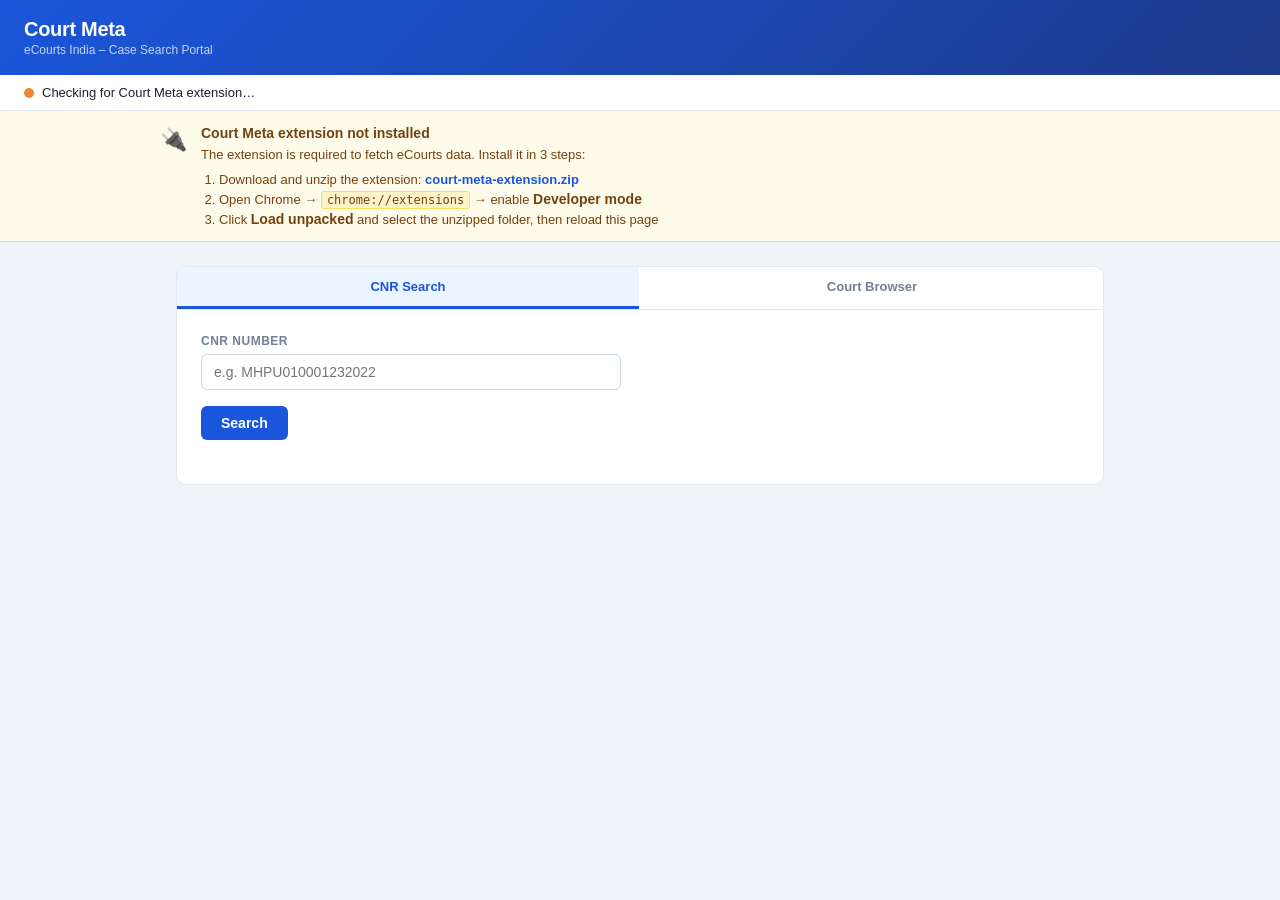
==== CourtMetaAPI/wwwroot/index.html @ 911f9a17 "Initial commit: Court Meta Chrome Extension + ASP.NET Core API - Chrome Extension (MV3): content scr" ====
<!DOCTYPE html>
<html lang="en">
<head>
  <meta charset="UTF-8" />
  <meta name="viewport" content="width=device-width, initial-scale=1.0" />
  <title>Court Meta – eCourts Search</title>
  <link rel="stylesheet" href="styles.css" />
</head>
<body>

  <header class="app-header">
    <div>
      <h1>Court Meta</h1>
      <div class="subtitle">eCourts India – Case Search Portal</div>
    </div>
  </header>

  <div class="status-bar">
    <div class="status-indicator checking" id="extIndicator"></div>
    <span id="extStatus">Checking for Court Meta extension…</span>
  </div>

  <!-- ── Install banner (hidden once extension connects) ── -->
  <div id="installBanner" class="install-banner">
    <div class="install-banner-content">
      <div class="install-icon">🔌</div>
      <div class="install-text">
        <strong>Court Meta extension not installed</strong>
        <span>The extension is required to fetch eCourts data. Install it in 3 steps:</span>
        <ol>
          <li>Download and unzip the extension: <a href="/court-meta-extension.zip" download class="install-link">court-meta-extension.zip</a></li>
          <li>Open Chrome → <code>chrome://extensions</code> → enable <strong>Developer mode</strong></li>
          <li>Click <strong>Load unpacked</strong> and select the unzipped folder, then reload this page</li>
        </ol>
      </div>
    </div>
  </div>

  <div class="container">

    <div class="tabs">
      <button class="tab-btn active" data-tab="cnr">CNR Search</button>
      <button class="tab-btn" data-tab="browser">Court Browser</button>
    </div>

    <!-- ══════════════════════════════════ -->
    <!-- TAB 1: CNR Search                 -->
    <!-- ══════════════════════════════════ -->
    <div class="card tab-panel active" id="tab-cnr">
      <div class="form-row">
        <div class="form-group" style="max-width:420px;">
          <label for="cnrNumber">CNR Number</label>
          <input type="text" id="cnrNumber" placeholder="e.g. MHPU010001232022" maxlength="30" />
        </div>
      </div>
      <button class="btn btn-primary" id="cnrSearchBtn">Search</button>

      <div class="result-section">
        <div class="alert alert-error" id="cnrError"></div>

        <div class="cnr-card" id="cnrCard">
          <h3 id="cnrCardTitle">Case Details</h3>
          <div class="cnr-field"><span class="cnr-label">CNR Number</span><span class="cnr-value" id="cnrCino">–</span></div>
          <div class="cnr-field"><span class="cnr-label">Case Type</span><span class="cnr-value" id="cnrType">–</span></div>
          <div class="cnr-field"><span class="cnr-label">Case Number</span><span class="cnr-value" id="cnrCaseNumber">–</span></div>
        </div>

        <div id="cnrHistoryWrap" style="display:none;" class="history-table">
          <h3>Case History</h3>
          <div class="table-wrap">
            <table>
              <thead><tr><th>#</th><th>Date</th><th>Purpose</th><th>Judge</th><th>Business</th><th>Next Date</th><th>Next Purpose</th></tr></thead>
              <tbody id="cnrHistoryBody"></tbody>
            </table>
          </div>
        </div>

        <div id="cnrRawWrap" style="display:none;margin-top:16px;">
          <div class="section-label">Raw Response</div>
          <pre id="cnrRaw" style="background:#f7fafc;border:1px solid #e2e8f0;border-radius:6px;padding:14px;font-size:12px;overflow-x:auto;white-space:pre-wrap;color:#2d3748;margin-top:8px;"></pre>
        </div>
      </div>
    </div>

    <!-- ══════════════════════════════════ -->
    <!-- TAB 2: Court Browser             -->
    <!-- Cascading: State→District→Complex→Courts -->
    <!-- ══════════════════════════════════ -->
    <div class="card tab-panel" id="tab-browser">

      <div class="form-row">

        <!-- State -->
        <div class="form-group">
          <label for="selState">State</label>
          <select id="selState">
            <option value="">— Loading states… —</option>
          </select>
          <div class="field-error" id="stateErr"></div>
        </div>

        <!-- District -->
        <div class="form-group">
          <label for="selDistrict">District</label>
          <select id="selDistrict" disabled>
            <option value="">— Select a state first —</option>
          </select>
          <div class="field-error" id="districtErr"></div>
        </div>

        <!-- Complex -->
        <div class="form-group">
          <label for="selComplex">Court Complex</label>
          <select id="selComplex" disabled>
            <option value="">— Select a district first —</option>
          </select>
          <div class="field-error" id="complexErr"></div>
        </div>

      </div>

      <!-- Court Names -->
      <div id="courtsSection" style="display:none; margin-top:20px;">
        <div class="section-label">Courts in selected complex</div>
        <div class="alert alert-error" id="courtsErr" style="margin-top:8px;"></div>
        <div class="table-wrap" style="margin-top:12px;">
          <table>
            <thead><tr><th>#</th><th>Court Code</th><th>Court Name</th></tr></thead>
            <tbody id="courtsBody"></tbody>
          </table>
        </div>
      </div>

      <!-- Loading spinner -->
      <div id="browserLoading" style="display:none; padding:16px 0; color:#718096; font-size:13px;">
        <span class="spinner dark"></span> Loading…
      </div>

    </div>

  </div><!-- /container -->

  <script src="court-meta.js"></script>
  <script src="app.js"></script>
</body>
</html>
---- CourtMetaAPI/wwwroot/styles.css ----
*, *::before, *::after { box-sizing: border-box; margin: 0; padding: 0; }

body {
  font-family: -apple-system, BlinkMacSystemFont, 'Segoe UI', Roboto, sans-serif;
  font-size: 14px;
  background: #f0f4f8;
  color: #1a202c;
  min-height: 100vh;
}

/* ── Header ── */
.app-header {
  background: linear-gradient(135deg, #1a56db 0%, #1e3a8a 100%);
  color: white;
  padding: 18px 24px;
  display: flex;
  align-items: center;
  justify-content: space-between;
  box-shadow: 0 2px 8px rgba(0,0,0,0.15);
}
.app-header h1 { font-size: 20px; font-weight: 700; letter-spacing: -0.3px; }
.app-header .subtitle { font-size: 12px; opacity: 0.75; margin-top: 2px; }

/* ── Status Bar ── */
.status-bar {
  display: flex;
  align-items: center;
  gap: 8px;
  background: white;
  border-bottom: 1px solid #e2e8f0;
  padding: 10px 24px;
  font-size: 13px;
}
.status-indicator {
  width: 10px;
  height: 10px;
  border-radius: 50%;
  background: #a0aec0;
  flex-shrink: 0;
  transition: background 0.3s;
}
.status-indicator.checking { background: #ed8936; animation: pulse 1s infinite; }
.status-indicator.connected { background: #48bb78; }
.status-indicator.error { background: #fc8181; }

@keyframes pulse { 0%, 100% { opacity: 1; } 50% { opacity: 0.4; } }

/* ── Layout ── */
.container { max-width: 960px; margin: 0 auto; padding: 24px 16px; }

/* ── Tabs ── */
.tabs {
  display: flex;
  gap: 2px;
  background: white;
  border: 1px solid #e2e8f0;
  border-radius: 10px 10px 0 0;
  overflow: hidden;
}
.tab-btn {
  flex: 1;
  padding: 12px 8px;
  border: none;
  background: transparent;
  cursor: pointer;
  font-size: 13px;
  font-weight: 600;
  color: #718096;
  transition: all 0.15s;
  border-bottom: 3px solid transparent;
}
.tab-btn:hover { background: #f7fafc; color: #2d3748; }
.tab-btn.active {
  color: #1a56db;
  background: #ebf5ff;
  border-bottom-color: #1a56db;
}

/* ── Cards ── */
.card {
  background: white;
  border: 1px solid #e2e8f0;
  border-top: none;
  border-radius: 0 0 10px 10px;
  padding: 24px;
}

.tab-panel { display: none; }
.tab-panel.active { display: block; }

/* ── Form Elements ── */
.form-row {
  display: grid;
  grid-template-columns: repeat(auto-fit, minmax(200px, 1fr));
  gap: 16px;
  margin-bottom: 16px;
}
.form-group { display: flex; flex-direction: column; gap: 6px; }
.form-group label {
  font-size: 12px;
  font-weight: 600;
  color: #718096;
  text-transform: uppercase;
  letter-spacing: 0.5px;
}
input[type="text"], select {
  padding: 9px 12px;
  border: 1px solid #cbd5e0;
  border-radius: 6px;
  font-size: 14px;
  color: #2d3748;
  outline: none;
  transition: border-color 0.15s, box-shadow 0.15s;
  width: 100%;
  background: white;
}
input[type="text"]:focus, select:focus {
  border-color: #1a56db;
  box-shadow: 0 0 0 3px rgba(26,86,219,0.12);
}

/* ── Buttons ── */
.btn {
  display: inline-flex;
  align-items: center;
  gap: 6px;
  padding: 9px 20px;
  border: none;
  border-radius: 6px;
  font-size: 14px;
  font-weight: 600;
  cursor: pointer;
  transition: all 0.15s;
}
.btn-primary { background: #1a56db; color: white; }
.btn-primary:hover { background: #1e3a8a; }
.btn-primary:disabled { background: #a0aec0; cursor: not-allowed; }
.btn-secondary { background: #edf2f7; color: #4a5568; }
.btn-secondary:hover { background: #e2e8f0; }

/* ── Results ── */
.result-section { margin-top: 20px; }
.result-section h3 {
  font-size: 13px;
  font-weight: 700;
  color: #4a5568;
  text-transform: uppercase;
  letter-spacing: 0.5px;
  margin-bottom: 12px;
}

.alert {
  padding: 12px 16px;
  border-radius: 6px;
  font-size: 13px;
  display: none;
}
.alert.show { display: block; }
.alert-error { background: #fff5f5; border: 1px solid #fed7d7; color: #c53030; }
.alert-success { background: #f0fff4; border: 1px solid #c6f6d5; color: #276749; }
.alert-info { background: #ebf8ff; border: 1px solid #bee3f8; color: #2a69ac; }

/* ── Table ── */
.table-wrap { overflow-x: auto; }
table {
  width: 100%;
  border-collapse: collapse;
  font-size: 13px;
}
thead th {
  background: #f7fafc;
  padding: 10px 12px;
  text-align: left;
  font-weight: 700;
  font-size: 12px;
  text-transform: uppercase;
  letter-spacing: 0.4px;
  color: #718096;
  border-bottom: 2px solid #e2e8f0;
}
tbody td {
  padding: 10px 12px;
  border-bottom: 1px solid #e2e8f0;
  color: #2d3748;
}
tbody tr:last-child td { border-bottom: none; }
tbody tr:hover { background: #f7fafc; }

/* ── CNR Detail Card ── */
.cnr-card {
  border: 1px solid #bee3f8;
  background: #ebf8ff;
  border-radius: 8px;
  padding: 16px 20px;
  display: none;
}
.cnr-card.show { display: block; }
.cnr-card h3 { font-size: 15px; color: #2a4365; margin-bottom: 12px; }
.cnr-field { display: flex; gap: 12px; margin-bottom: 8px; }
.cnr-label { font-weight: 700; min-width: 130px; color: #4a5568; font-size: 13px; }
.cnr-value { color: #2d3748; font-size: 13px; }

/* ── Loading ── */
.spinner {
  display: inline-block;
  width: 16px;
  height: 16px;
  border: 2px solid rgba(255,255,255,0.4);
  border-top-color: white;
  border-radius: 50%;
  animation: spin 0.6s linear infinite;
  vertical-align: middle;
}
.spinner.dark {
  border-color: rgba(0,0,0,0.1);
  border-top-color: #1a56db;
}

@keyframes spin { to { transform: rotate(360deg); } }

.loading-row td {
  text-align: center;
  color: #718096;
  padding: 20px;
}

.field-error {
  font-size: 12px;
  color: #c53030;
  margin-top: 4px;
  min-height: 16px;
}

select:disabled {
  background: #f7fafc;
  color: #a0aec0;
  cursor: not-allowed;
}

/* ── History Table ── */
.history-table { margin-top: 16px; }

/* ── Install Banner ── */
.install-banner {
  background: #fffbeb;
  border-bottom: 1px solid #f6e05e;
  padding: 14px 24px;
}
.install-banner.hidden { display: none; }
.install-banner-content {
  max-width: 960px;
  margin: 0 auto;
  display: flex;
  gap: 14px;
  align-items: flex-start;
}
.install-icon { font-size: 22px; line-height: 1.4; flex-shrink: 0; }
.install-text { font-size: 13px; color: #744210; display: flex; flex-direction: column; gap: 6px; }
.install-text strong { font-size: 14px; color: #744210; }
.install-text ol { margin: 4px 0 0 18px; display: flex; flex-direction: column; gap: 4px; }
.install-text code {
  background: #fef3c7;
  border: 1px solid #f6e05e;
  border-radius: 3px;
  padding: 1px 5px;
  font-size: 12px;
}
.install-link {
  color: #1a56db;
  font-weight: 600;
  text-decoration: none;
}
.install-link:hover { text-decoration: underline; }
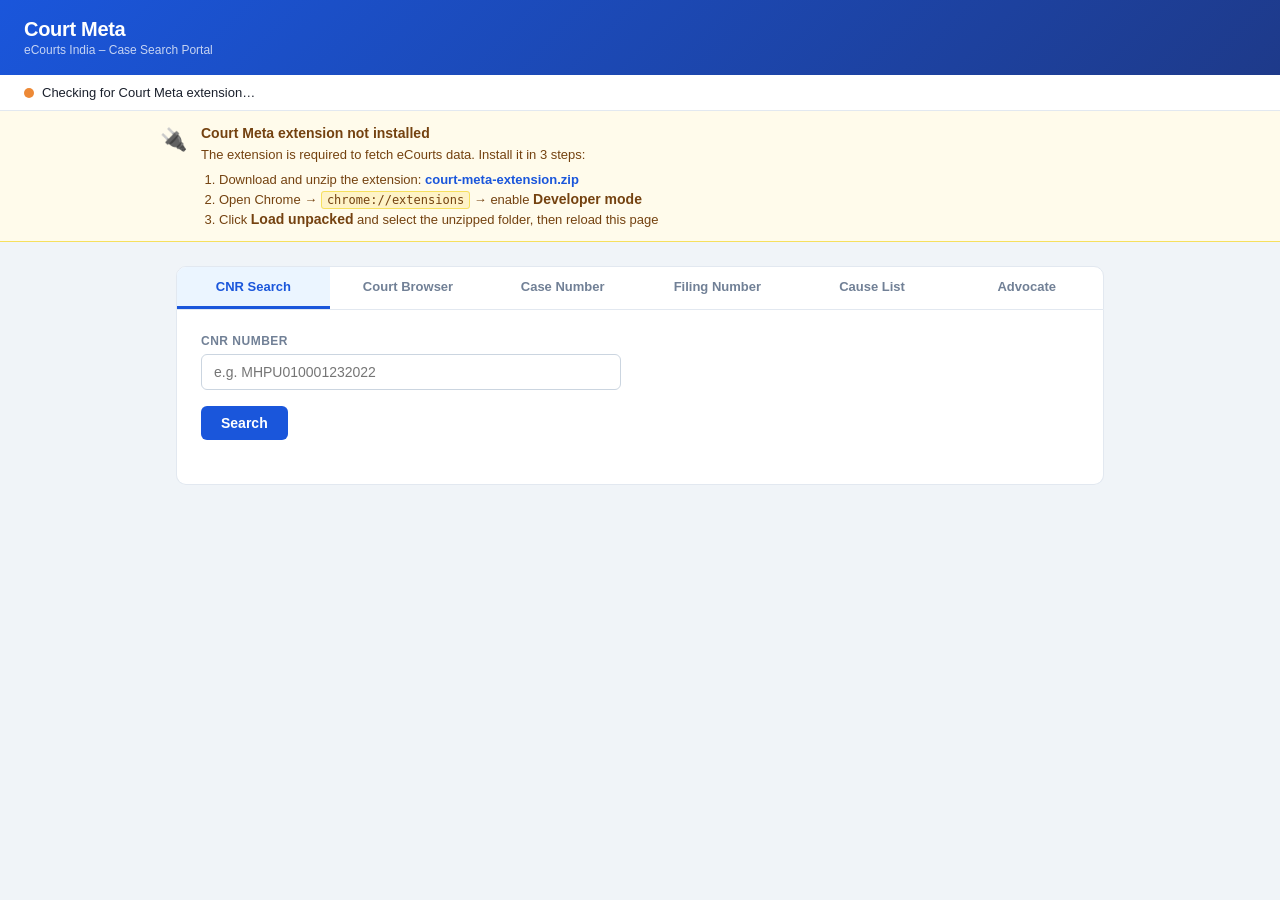
==== commit 43373d8a: "Adding multiple api calls" ====
--- a/CourtMetaAPI/wwwroot/index.html
+++ b/CourtMetaAPI/wwwroot/index.html
@@ -41,6 +41,10 @@
     <div class="tabs">
       <button class="tab-btn active" data-tab="cnr">CNR Search</button>
       <button class="tab-btn" data-tab="browser">Court Browser</button>
+      <button class="tab-btn" data-tab="case-search">Case Number</button>
+      <button class="tab-btn" data-tab="filing-search">Filing Number</button>
+      <button class="tab-btn" data-tab="cause-list">Cause List</button>
+      <button class="tab-btn" data-tab="advocate">Advocate</button>
     </div>
 
     <!-- ══════════════════════════════════ -->
@@ -58,26 +62,32 @@
       <div class="result-section">
         <div class="alert alert-error" id="cnrError"></div>
 
-        <div class="cnr-card" id="cnrCard">
-          <h3 id="cnrCardTitle">Case Details</h3>
-          <div class="cnr-field"><span class="cnr-label">CNR Number</span><span class="cnr-value" id="cnrCino">–</span></div>
-          <div class="cnr-field"><span class="cnr-label">Case Type</span><span class="cnr-value" id="cnrType">–</span></div>
-          <div class="cnr-field"><span class="cnr-label">Case Number</span><span class="cnr-value" id="cnrCaseNumber">–</span></div>
-        </div>
-
-        <div id="cnrHistoryWrap" style="display:none;" class="history-table">
-          <h3>Case History</h3>
-          <div class="table-wrap">
-            <table>
-              <thead><tr><th>#</th><th>Date</th><th>Purpose</th><th>Judge</th><th>Business</th><th>Next Date</th><th>Next Purpose</th></tr></thead>
-              <tbody id="cnrHistoryBody"></tbody>
-            </table>
-          </div>
-        </div>
-
-        <div id="cnrRawWrap" style="display:none;margin-top:16px;">
-          <div class="section-label">Raw Response</div>
-          <pre id="cnrRaw" style="background:#f7fafc;border:1px solid #e2e8f0;border-radius:6px;padding:14px;font-size:12px;overflow-x:auto;white-space:pre-wrap;color:#2d3748;margin-top:8px;"></pre>
+        <div class="cnr-split" id="cnrSplit">
+          <div class="cnr-split-pane cnr-split-left">
+            <div class="cnr-pane-header">
+              <div class="cnr-pane-title">Parsed JSON</div>
+              <button type="button" class="copy-btn" data-copy-target="cnrParsed">
+                <svg class="copy-btn-icon" viewBox="0 0 16 16" width="12" height="12" aria-hidden="true">
+                  <path fill="currentColor" d="M5 1a2 2 0 0 0-2 2v1H2a2 2 0 0 0-2 2v8a2 2 0 0 0 2 2h7a2 2 0 0 0 2-2v-1h1a2 2 0 0 0 2-2V3a2 2 0 0 0-2-2H5zm0 2h7v9h-1V6a2 2 0 0 0-2-2H5V3zM2 6h7v8H2V6z"/>
+                </svg>
+                <span class="copy-btn-label">Copy</span>
+              </button>
+            </div>
+            <pre id="cnrParsed" class="cnr-raw"></pre>
+          </div>
+
+          <div class="cnr-split-pane cnr-split-right">
+            <div class="cnr-pane-header">
+              <div class="cnr-pane-title">API Response (JSON)</div>
+              <button type="button" class="copy-btn" data-copy-target="cnrRaw">
+                <svg class="copy-btn-icon" viewBox="0 0 16 16" width="12" height="12" aria-hidden="true">
+                  <path fill="currentColor" d="M5 1a2 2 0 0 0-2 2v1H2a2 2 0 0 0-2 2v8a2 2 0 0 0 2 2h7a2 2 0 0 0 2-2v-1h1a2 2 0 0 0 2-2V3a2 2 0 0 0-2-2H5zm0 2h7v9h-1V6a2 2 0 0 0-2-2H5V3zM2 6h7v8H2V6z"/>
+                </svg>
+                <span class="copy-btn-label">Copy</span>
+              </button>
+            </div>
+            <pre id="cnrRaw" class="cnr-raw"></pre>
+          </div>
         </div>
       </div>
     </div>
@@ -138,6 +148,228 @@
 
     </div>
 
+    <!-- ══════════════════════════════════ -->
+    <!-- TAB 3: Case Number Search        -->
+    <!-- ══════════════════════════════════ -->
+    <div class="card tab-panel" id="tab-case-search">
+      <div class="form-row">
+        <div class="form-group">
+          <label for="csState">State</label>
+          <select id="csState"><option value="">— Select State —</option></select>
+        </div>
+        <div class="form-group">
+          <label for="csDistrict">District</label>
+          <select id="csDistrict" disabled><option value="">— Select state first —</option></select>
+        </div>
+        <div class="form-group">
+          <label for="csComplex">Court Complex</label>
+          <select id="csComplex" disabled><option value="">— Select district first —</option></select>
+        </div>
+      </div>
+      <div class="form-row">
+        <div class="form-group">
+          <label for="csCaseType">Case Type</label>
+          <select id="csCaseType" disabled><option value="">— Select complex first —</option></select>
+        </div>
+        <div class="form-group">
+          <label for="csNumber">Number</label>
+          <input type="text" id="csNumber" placeholder="e.g. 123" />
+        </div>
+        <div class="form-group">
+          <label for="csYear">Year</label>
+          <input type="text" id="csYear" placeholder="e.g. 2024" />
+        </div>
+      </div>
+      <button class="btn btn-primary" id="csSearchBtn">Search</button>
+
+      <div class="result-section">
+        <div class="alert alert-error" id="csError"></div>
+        <div id="csResultsWrap" style="display:none; margin-top:16px;">
+          <div class="section-label" id="csResultsHeader" style="font-size:12px; font-weight:600; color:#718096; margin-bottom:8px;"></div>
+          <div class="table-wrap">
+            <table>
+              <thead><tr><th>#</th><th>CNR</th><th>Case</th><th>Type</th><th>Year</th><th>Parties</th><th>Court</th><th></th></tr></thead>
+              <tbody id="csResultsBody"></tbody>
+            </table>
+          </div>
+        </div>
+      </div>
+    </div>
+
+    <!-- ══════════════════════════════════ -->
+    <!-- TAB 4: Filing Number Search      -->
+    <!-- ══════════════════════════════════ -->
+    <div class="card tab-panel" id="tab-filing-search">
+      <div class="form-row">
+        <div class="form-group">
+          <label for="fsState">State</label>
+          <select id="fsState"><option value="">— Select State —</option></select>
+        </div>
+        <div class="form-group">
+          <label for="fsDistrict">District</label>
+          <select id="fsDistrict" disabled><option value="">— Select state first —</option></select>
+        </div>
+        <div class="form-group">
+          <label for="fsComplex">Court Complex</label>
+          <select id="fsComplex" disabled><option value="">— Select district first —</option></select>
+        </div>
+      </div>
+      <div class="form-row">
+        <div class="form-group">
+          <label for="fsFiling">Filing Number</label>
+          <input type="text" id="fsFiling" placeholder="e.g. 456" />
+        </div>
+        <div class="form-group">
+          <label for="fsYear">Year</label>
+          <input type="text" id="fsYear" placeholder="e.g. 2024" />
+        </div>
+      </div>
+      <button class="btn btn-primary" id="fsSearchBtn">Search</button>
+
+      <div class="result-section">
+        <div class="alert alert-error" id="fsError"></div>
+        <div id="fsResultsWrap" style="display:none; margin-top:16px;">
+          <div class="section-label" id="fsResultsHeader" style="font-size:12px; font-weight:600; color:#718096; margin-bottom:8px;"></div>
+          <div class="table-wrap">
+            <table>
+              <thead><tr><th>#</th><th>CNR</th><th>Case</th><th>Type</th><th>Year</th><th>Parties</th><th>Court</th><th></th></tr></thead>
+              <tbody id="fsResultsBody"></tbody>
+            </table>
+          </div>
+        </div>
+      </div>
+    </div>
+
+    <!-- ══════════════════════════════════ -->
+    <!-- TAB 5: Cause List                -->
+    <!-- ══════════════════════════════════ -->
+    <div class="card tab-panel" id="tab-cause-list">
+      <div class="form-row">
+        <div class="form-group">
+          <label for="clState">State</label>
+          <select id="clState"><option value="">— Select State —</option></select>
+        </div>
+        <div class="form-group">
+          <label for="clDistrict">District</label>
+          <select id="clDistrict" disabled><option value="">— Select state first —</option></select>
+        </div>
+        <div class="form-group">
+          <label for="clComplex">Court Complex</label>
+          <select id="clComplex" disabled><option value="">— Select district first —</option></select>
+        </div>
+      </div>
+      <div class="form-row">
+        <div class="form-group">
+          <label for="clCourtNo">Court Room</label>
+          <select id="clCourtNo" disabled><option value="">— Select complex first —</option></select>
+        </div>
+        <div class="form-group">
+          <label for="clDate">Date</label>
+          <input type="text" id="clDate" placeholder="dd-mm-yyyy or yyyy-mm-dd" />
+        </div>
+        <div class="form-group">
+          <label for="clFlag">Type</label>
+          <select id="clFlag">
+            <option value="civ_t">Civil</option>
+            <option value="cri_t">Criminal</option>
+          </select>
+        </div>
+      </div>
+      <button class="btn btn-primary" id="clSearchBtn">Load Cause List</button>
+
+      <div class="result-section">
+        <div class="alert alert-error" id="clError"></div>
+        <div id="clResultsWrap" style="display:none; margin-top:16px;">
+          <div class="section-label" id="clResultsHeader" style="font-size:12px; font-weight:600; color:#718096; margin-bottom:8px;"></div>
+          <div class="table-wrap">
+            <table>
+              <thead><tr><th>#</th><th>CNR</th><th>Details</th><th></th></tr></thead>
+              <tbody id="clResultsBody"></tbody>
+            </table>
+          </div>
+        </div>
+      </div>
+    </div>
+
+    <!-- ══════════════════════════════════ -->
+    <!-- TAB 6: Advocate Search          -->
+    <!-- ══════════════════════════════════ -->
+    <div class="card tab-panel" id="tab-advocate">
+      <div class="form-row">
+        <div class="form-group">
+          <label for="advState">State</label>
+          <select id="advState"><option value="">— Select State —</option></select>
+        </div>
+        <div class="form-group">
+          <label for="advScope">Scope</label>
+          <select id="advScope">
+            <option value="court">Single court complex</option>
+            <option value="state">All districts in state (live stream)</option>
+          </select>
+        </div>
+        <div class="form-group">
+          <label for="advMode">Search By</label>
+          <select id="advMode">
+            <option value="name">Advocate Name</option>
+            <option value="barcode">Bar Code</option>
+          </select>
+        </div>
+      </div>
+
+      <div class="form-row" id="advCourtRow">
+        <div class="form-group">
+          <label for="advDistrict">District</label>
+          <select id="advDistrict" disabled><option value="">— Select state first —</option></select>
+        </div>
+        <div class="form-group">
+          <label for="advComplex">Court Complex</label>
+          <select id="advComplex" disabled><option value="">— Select district first —</option></select>
+        </div>
+      </div>
+
+      <div class="form-row" id="advNameRow">
+        <div class="form-group">
+          <label for="advName">Advocate Name</label>
+          <input type="text" id="advName" placeholder="e.g. John Doe" />
+        </div>
+        <div class="form-group">
+          <label for="advPending">Status</label>
+          <select id="advPending">
+            <option value="Pending">Pending</option>
+            <option value="Disposed">Disposed</option>
+            <option value="Both">Both</option>
+          </select>
+        </div>
+      </div>
+
+      <div class="form-row" id="advBarcodeRow" style="display:none;">
+        <div class="form-group">
+          <label for="advBarState">Bar State Code</label>
+          <input type="text" id="advBarState" placeholder="e.g. 1" />
+        </div>
+        <div class="form-group">
+          <label for="advBarCode">Bar Code</label>
+          <input type="text" id="advBarCode" placeholder="e.g. MAH/12345/2010" />
+        </div>
+      </div>
+
+      <button class="btn btn-primary" id="advSearchBtn">Search</button>
+
+      <div class="result-section">
+        <div class="alert alert-error" id="advError"></div>
+        <div id="advProgress" style="display:none; margin-top:12px; font-size:13px; color:#4a5568;"></div>
+        <div id="advResultsWrap" style="display:none; margin-top:16px;">
+          <div class="section-label" id="advResultsHeader" style="font-size:12px; font-weight:600; color:#718096; margin-bottom:8px;"></div>
+          <div class="table-wrap">
+            <table>
+              <thead><tr><th>#</th><th>CNR</th><th>Type</th><th>Year</th><th>Parties</th><th>District / Court</th><th></th></tr></thead>
+              <tbody id="advResultsBody"></tbody>
+            </table>
+          </div>
+        </div>
+      </div>
+    </div>
+
   </div><!-- /container -->
 
   <script src="court-meta.js"></script>
--- a/CourtMetaAPI/wwwroot/styles.css
+++ b/CourtMetaAPI/wwwroot/styles.css
@@ -186,20 +186,6 @@
 tbody tr:last-child td { border-bottom: none; }
 tbody tr:hover { background: #f7fafc; }
 
-/* ── CNR Detail Card ── */
-.cnr-card {
-  border: 1px solid #bee3f8;
-  background: #ebf8ff;
-  border-radius: 8px;
-  padding: 16px 20px;
-  display: none;
-}
-.cnr-card.show { display: block; }
-.cnr-card h3 { font-size: 15px; color: #2a4365; margin-bottom: 12px; }
-.cnr-field { display: flex; gap: 12px; margin-bottom: 8px; }
-.cnr-label { font-weight: 700; min-width: 130px; color: #4a5568; font-size: 13px; }
-.cnr-value { color: #2d3748; font-size: 13px; }
-
 /* ── Loading ── */
 .spinner {
   display: inline-block;
@@ -237,8 +223,70 @@
   cursor: not-allowed;
 }
 
-/* ── History Table ── */
-.history-table { margin-top: 16px; }
+/* ── CNR split: parsed JSON (left) + raw API JSON (right) ── */
+.cnr-split {
+  display: none;
+  grid-template-columns: 1fr 1fr;
+  gap: 16px;
+  margin-top: 16px;
+  align-items: start;
+}
+.cnr-split.show { display: grid; }
+.cnr-split-pane {
+  background: #fff;
+  border: 1px solid #e2e8f0;
+  border-radius: 8px;
+  padding: 14px;
+  min-width: 0;
+}
+.cnr-pane-header {
+  display: flex;
+  align-items: center;
+  justify-content: space-between;
+  gap: 12px;
+  margin-bottom: 10px;
+}
+.cnr-pane-title {
+  font-size: 12px;
+  font-weight: 700;
+  color: #718096;
+  text-transform: uppercase;
+  letter-spacing: 0.5px;
+}
+.copy-btn {
+  display: inline-flex;
+  align-items: center;
+  gap: 6px;
+  border: 1px solid #cbd5e0;
+  background: #fff;
+  color: #2d3748;
+  font-size: 11px;
+  font-weight: 600;
+  padding: 4px 10px;
+  border-radius: 4px;
+  cursor: pointer;
+  line-height: 1.4;
+}
+.copy-btn:hover { background: #edf2f7; }
+.copy-btn.copied { background: #c6f6d5; border-color: #9ae6b4; color: #22543d; }
+.copy-btn-icon { flex-shrink: 0; }
+.cnr-raw {
+  background: #0f172a;
+  color: #e2e8f0;
+  border-radius: 6px;
+  padding: 14px;
+  font-family: 'Menlo', 'Consolas', 'Courier New', monospace;
+  font-size: 12px;
+  line-height: 1.5;
+  white-space: pre-wrap;
+  word-break: break-word;
+  max-height: 600px;
+  overflow: auto;
+  margin: 0;
+}
+@media (max-width: 768px) {
+  .cnr-split.show { grid-template-columns: 1fr; }
+}
 
 /* ── Install Banner ── */
 .install-banner {
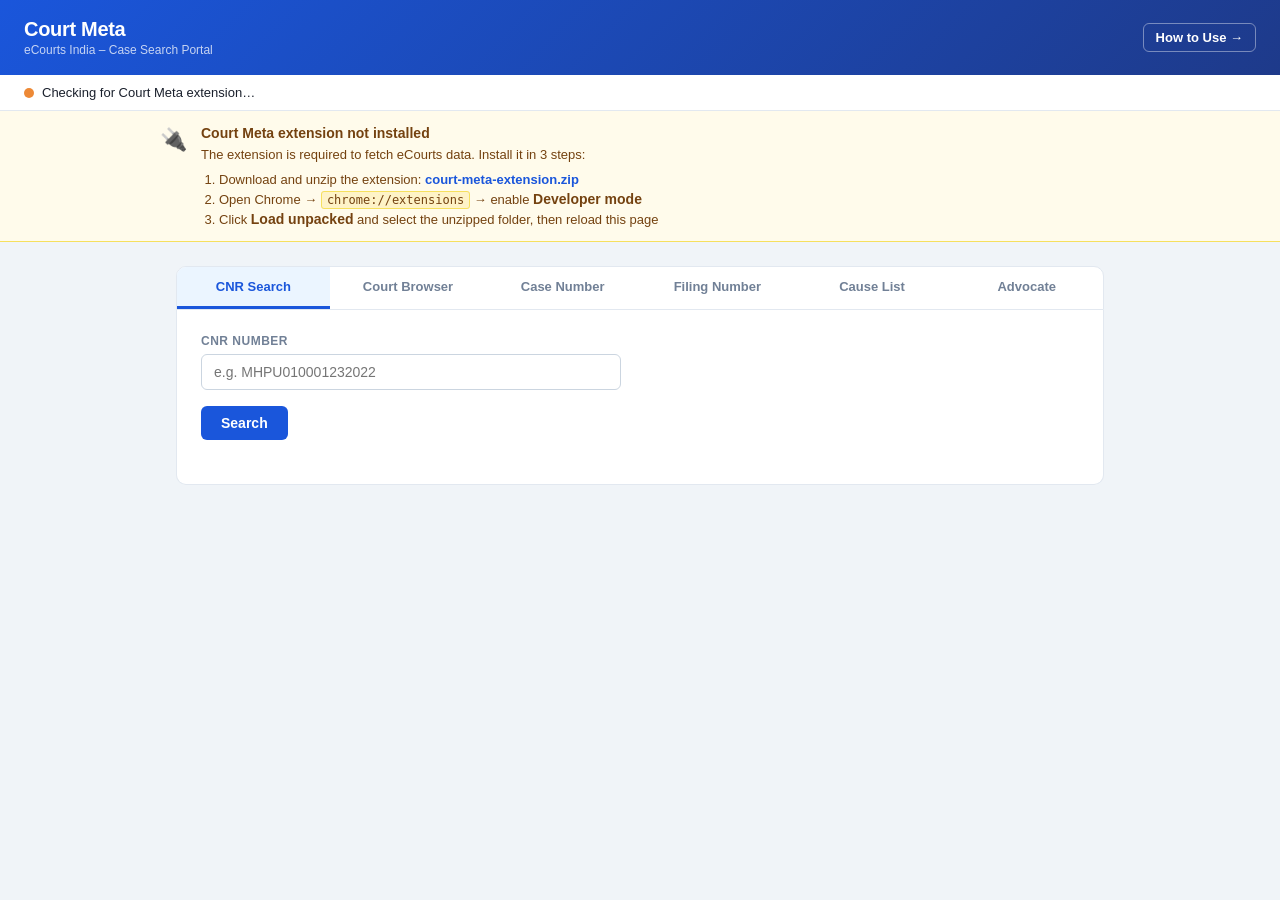
==== commit bdc94d19: "Add integrator-focused how-to guide Walks through each Court Meta workflow (CNR lookup, browse, case" ====
--- a/CourtMetaAPI/wwwroot/index.html
+++ b/CourtMetaAPI/wwwroot/index.html
@@ -13,6 +13,7 @@
       <h1>Court Meta</h1>
       <div class="subtitle">eCourts India – Case Search Portal</div>
     </div>
+    <a href="how-to.html" style="color:white; text-decoration:none; font-size:13px; font-weight:600; padding:6px 12px; border:1px solid rgba(255,255,255,0.4); border-radius:6px;">How to Use →</a>
   </header>
 
   <div class="status-bar">
